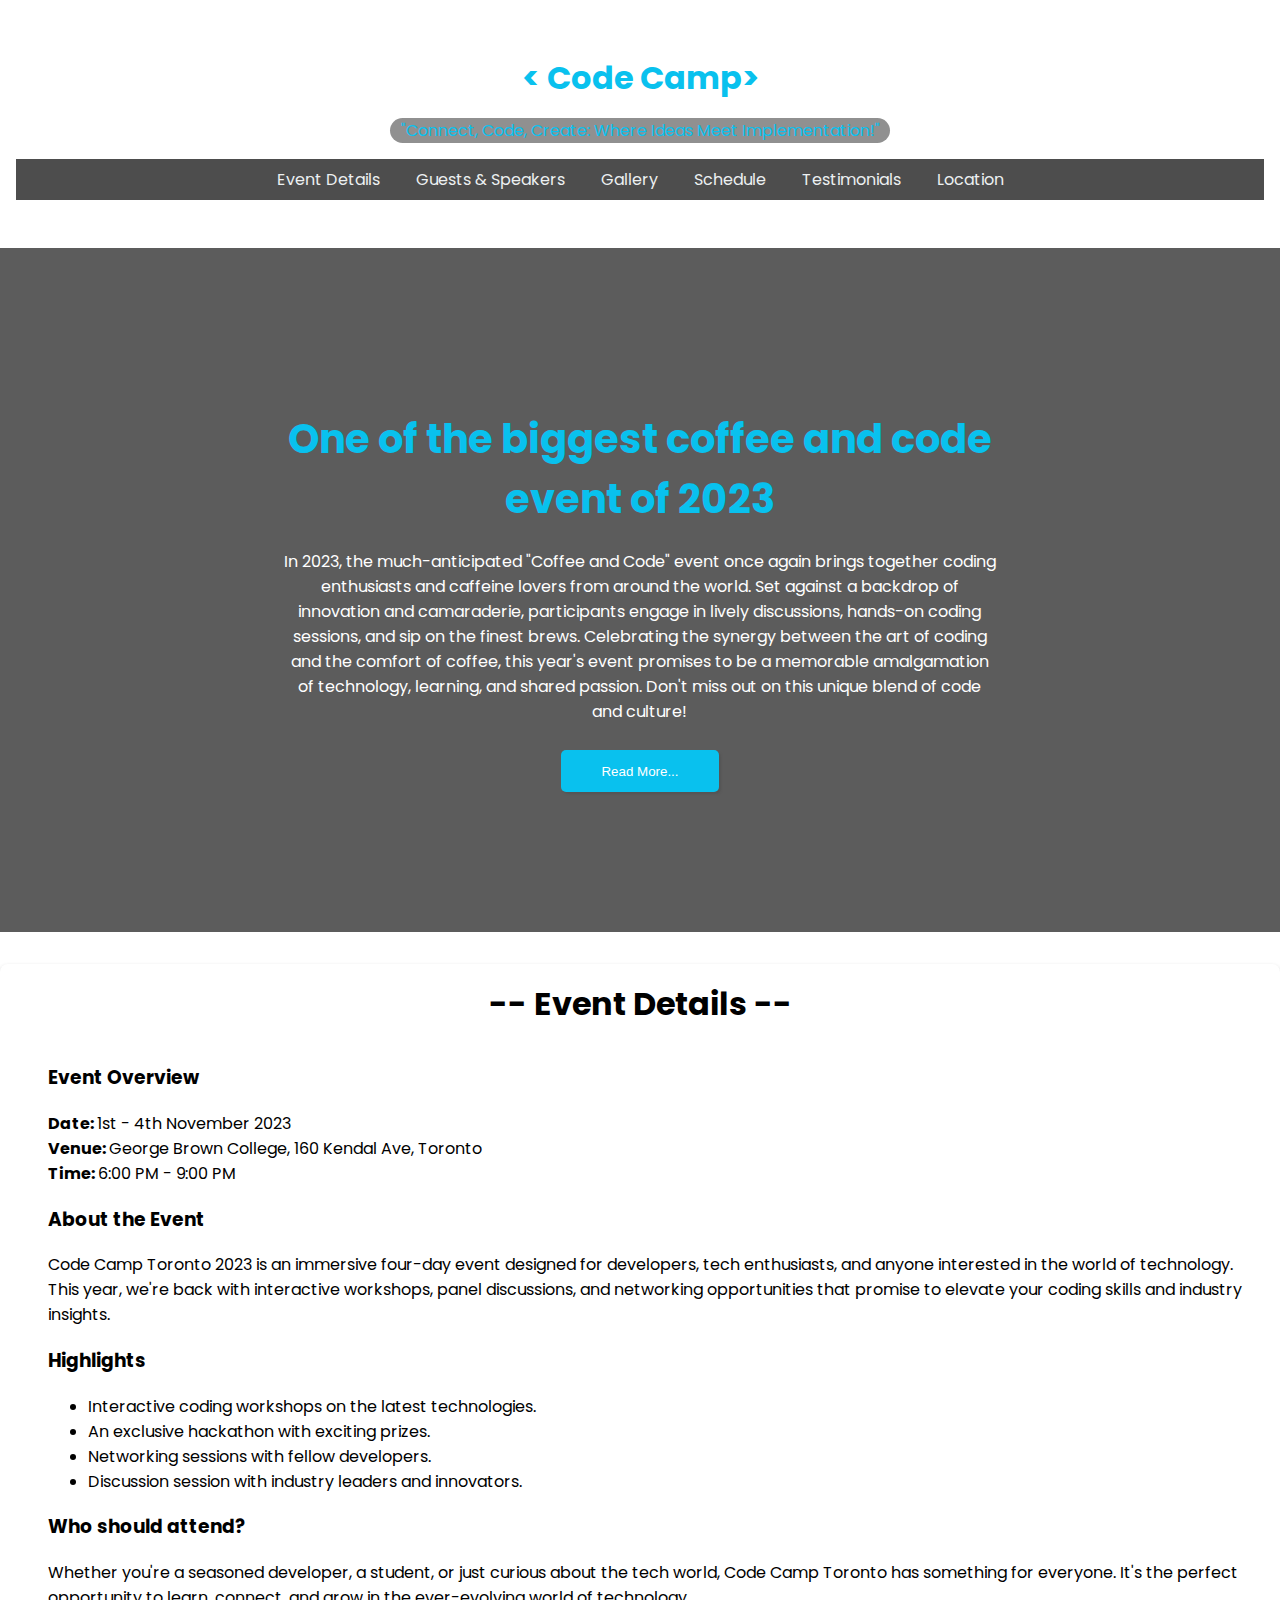
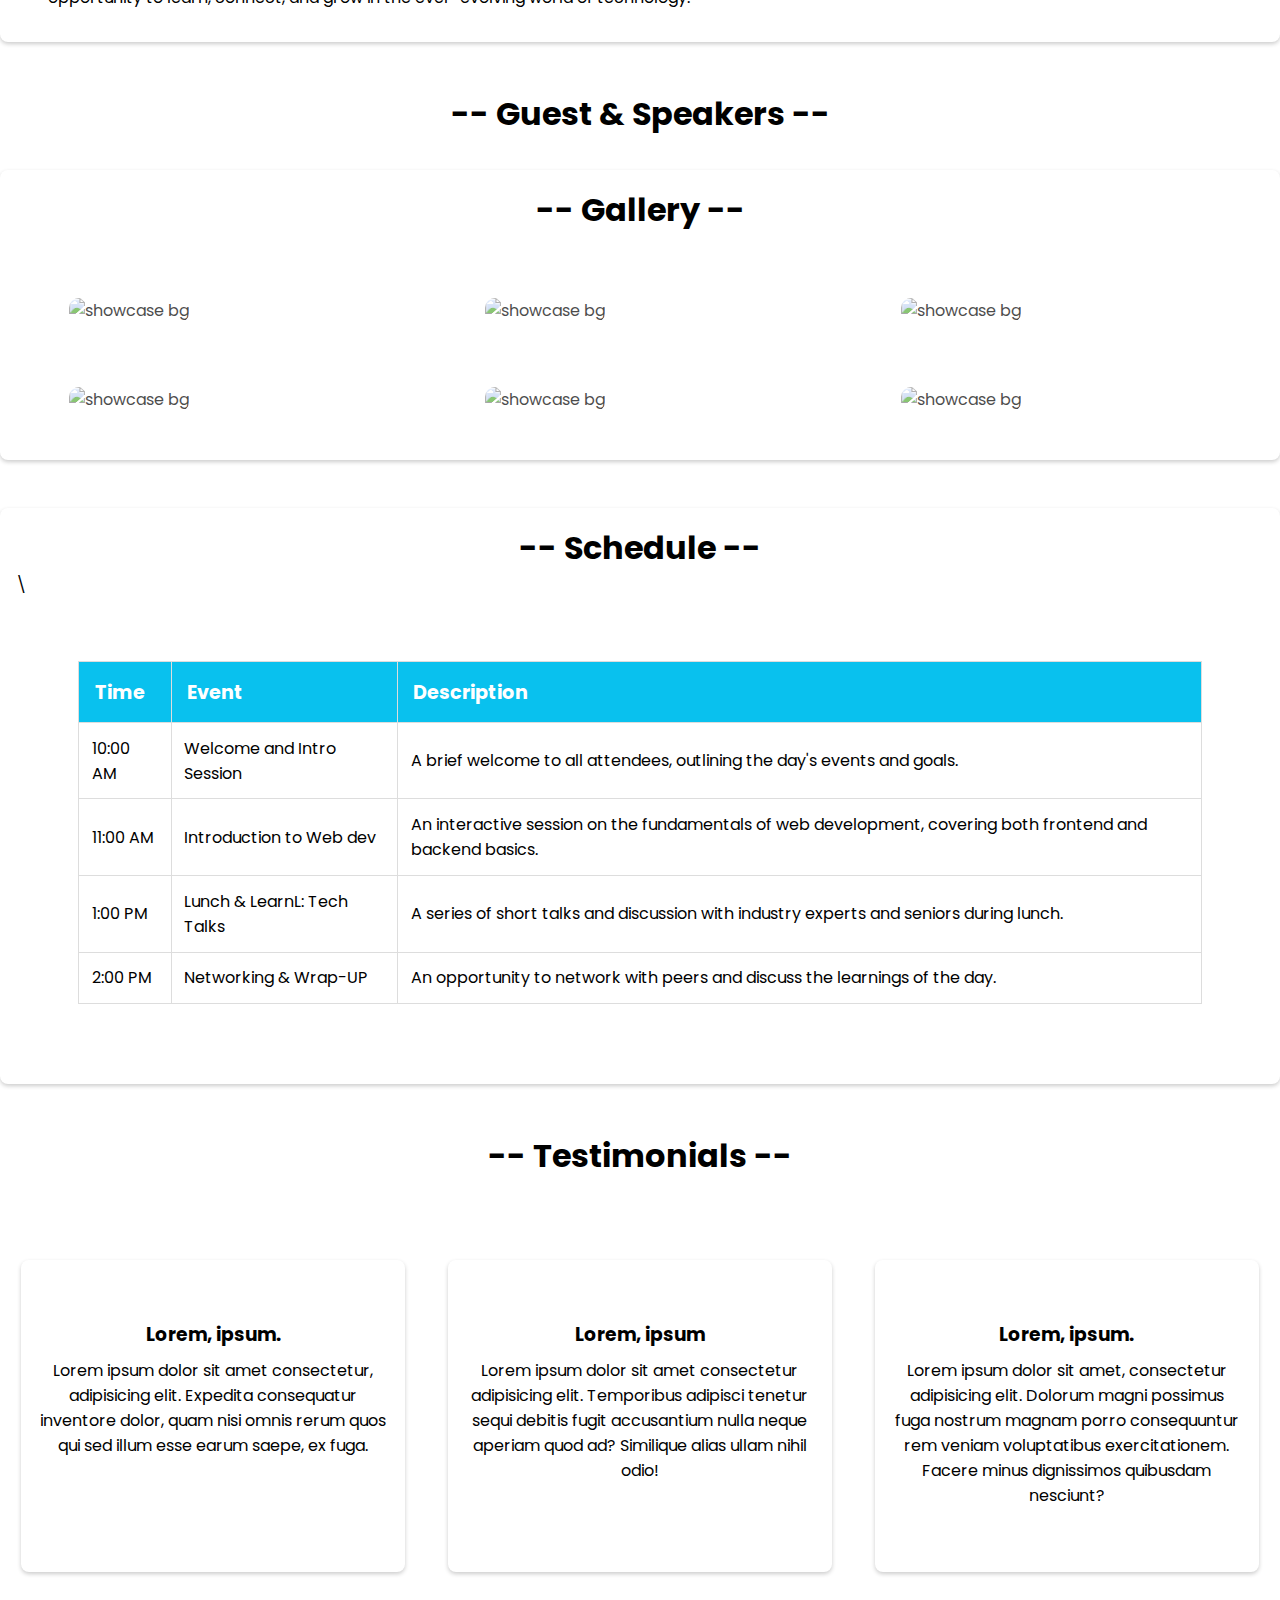
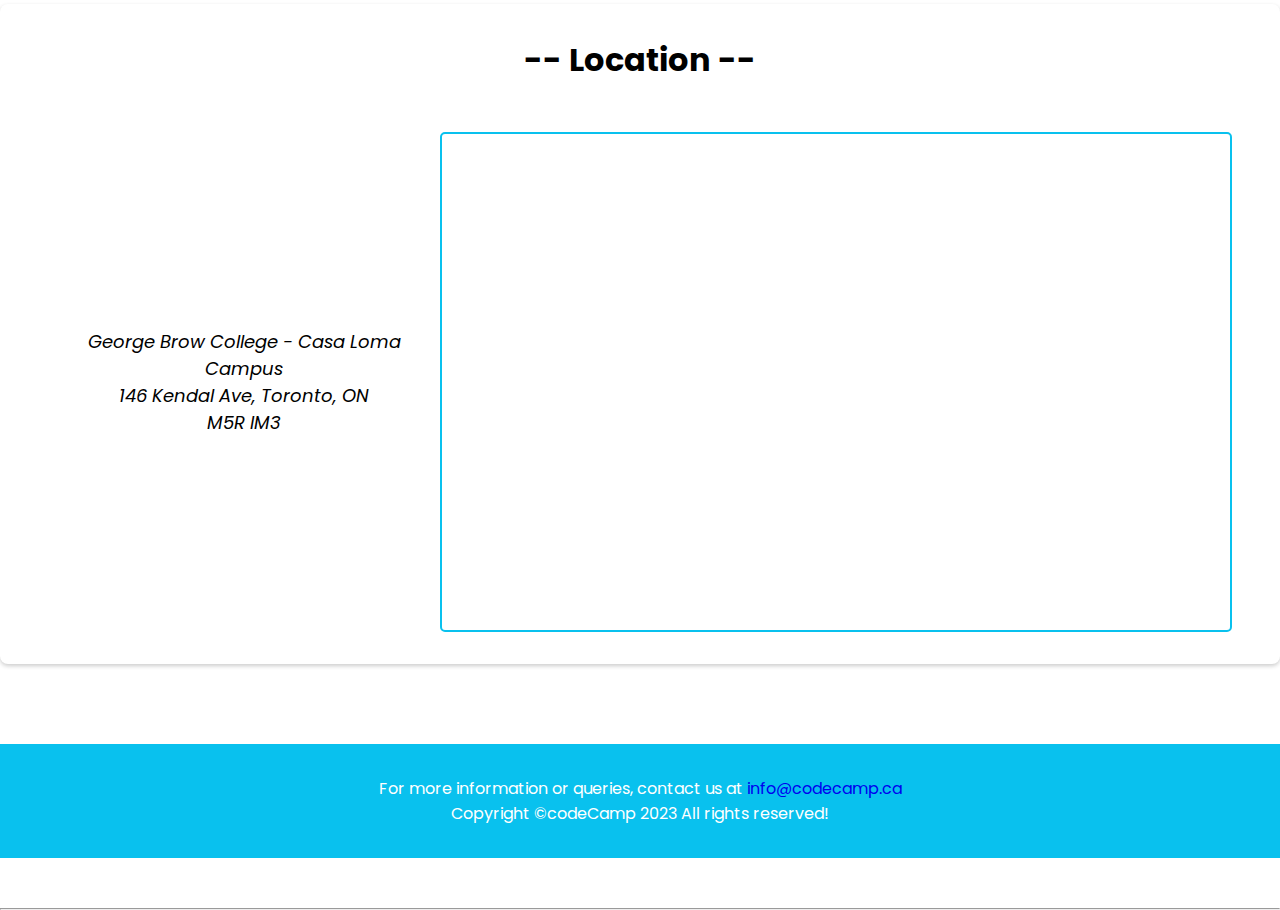
==== index.html @ 3376f79f "Testimonials section completed" ====
<!DOCTYPE html>
<html lang="en">

<head>
    <meta charset="UTF-8">
    <title>Code-Camp</title>
    <meta name="description" content="This is Assignment 02">
    <meta name="keywords" content="assignment 02"> <!-- provides search engines a page's content -->
    <meta name="author" content="Rabi Bhat">
    <link href="assets/img/favicon.ico" rel="shortcut icon">
    <link rel="stylesheet" href="assets/css/main.css">
</head>

<body>
    <header style="background-image: url('assets/img/background.jpg')">
        <div class="logo">
            <p id="logo">
                < Code Camp>
            </p>
            <p class="tagline">"Connect, Code, Create: Where Ideas Meet Implementation!"</p>
        </div>

        <nav>
            <a href="#event-details">Event Details</a>
            <a href="#guests-speakers">Guests & Speakers</a>
            <a href="#gallery">Gallery</a>
            <a href="#schedule">Schedule</a>
            <a href="#testimonials">Testimonials</a>
            <a href="#location">Location</a>
        </nav>
    </header>

    <main>
        <section id="showcase">
            <div class="text">
                <h1>One of the biggest coffee and code event of 2023</h1>
                <p>In 2023, the much-anticipated "Coffee and Code" event once again brings together coding enthusiasts
                    and
                    caffeine lovers from around the world. Set against a backdrop of innovation and camaraderie,
                    participants engage in lively discussions, hands-on coding sessions, and sip on the finest brews.
                    Celebrating the synergy between the art of coding and the comfort of coffee, this year's event
                    promises
                    to be a memorable amalgamation of technology, learning, and shared passion. Don't miss out on this
                    unique blend of code and culture!</p>
                <button>Read More...</button>

            </div>

        </section>

        <section id="event-details">
            <h1>-- Event Details --</h1>
            <div>
                <h3>Event Overview</h3>
                <p>
                    <strong>Date: </strong> 1st - 4th November 2023<br>
                    <strong>Venue: </strong> George Brown College, 160 Kendal Ave, Toronto<br>
                    <strong>Time: </strong> 6:00 PM - 9:00 PM
                </p>

                <h3>About the Event</h3>
                <p>Code Camp Toronto 2023 is an immersive four-day event designed for developers, tech enthusiasts, and
                    anyone interested in the world of technology. This year, we're back with interactive workshops,
                    panel
                    discussions, and networking opportunities that promise to elevate your coding skills and industry
                    insights.</p>

                <h3>Highlights</h3>
                <ul>
                    <li>Interactive coding workshops on the latest technologies.</li>
                    <li>An exclusive hackathon with exciting prizes.</li>
                    <li>Networking sessions with fellow developers.</li>
                    <li>Discussion session with industry leaders and innovators.</li>
                </ul>

                <h3>Who should attend?</h3>
                <p>Whether you're a seasoned developer, a student, or just curious about the tech world, Code Camp
                    Toronto
                    has something for everyone. It's the perfect opportunity to learn, connect, and grow in the
                    ever-evolving world of technology.</p>

            </div>
        </section>

        <section id="guests-speakers">
            <h1>-- Guest & Speakers --</h1>

        </section>

        <section id="gallery">
            <h1>-- Gallery --</h1>
            <div class="container">
                <figure>
                    <img src="assets/img/showcase-bg.png" alt="showcase bg">
                </figure>
                <figure>
                    <img src="assets/img/showcase-bg.png" alt="showcase bg">
                </figure>
                <figure>
                    <img src="assets/img/showcase-bg.png" alt="showcase bg">
                </figure>
                <figure>
                    <img src="assets/img/showcase-bg.png" alt="showcase bg">
                </figure>
                <figure>
                    <img src="assets/img/showcase-bg.png" alt="showcase bg">
                </figure>
                <figure>
                    <img src="assets/img/showcase-bg.png" alt="showcase bg">
                </figure>
            </div>

        </section>

        <section id="schedule">
            <h1>-- Schedule --</h1>
            <table class="schedule">
                <tr>
                    <th>Time</th>
                    <th>Event</th>
                    <th>Description</th>
                </tr>

                <tr>
                    <td>10:00 AM</td>
                    <td>Welcome and Intro Session</td>
                    <td>A brief welcome to all attendees, outlining the day's events and goals.</td>
                </tr>

                <tr>
                    <td>11:00 AM</td>
                    <td>Introduction to Web dev</td>
                    <td>An interactive session on the fundamentals of web development, covering both frontend and
                        backend basics.</td>
                </tr>

                <tr>
                    <td>1:00 PM</td>
                    <td>Lunch & LearnL: Tech Talks</td>
                    <td>A series of short talks and discussion with industry experts and seniors during lunch.</td>
                </tr>

                <tr>
                    <td>2:00 PM</td>
                    <td>Networking & Wrap-UP</td>
                    
                    \<td>An opportunity to network with peers and discuss the learnings of the day.</td>
                </tr>

            </table>

        </section>

        <section id="testimonials">
            <h1>-- Testimonials --</h1>
            <div class="testimonials-container">
                <div class="test">

                    <img src="assets/img/showcase-bg.png" alt="">
                    <div class="test-content">
                        <h3>Lorem, ipsum.</h3>
                        <p>Lorem ipsum dolor sit amet consectetur, adipisicing elit. Expedita consequatur inventore dolor, quam nisi omnis rerum quos qui sed illum esse earum saepe, ex fuga.</p>
                    </div>

                </div>
                <div class="test">

                    <img src="assets/img/showcase-bg.png" alt="">
                    <div class="test-content">
                        <h3>Lorem, ipsum</h3>
                        <p>Lorem ipsum dolor sit amet consectetur adipisicing elit. Temporibus adipisci tenetur sequi debitis fugit accusantium nulla neque aperiam quod ad? Similique alias ullam nihil odio!</p>
                    </div>

                </div>
                <div class="test">

                    <img src="assets/img/showcase-bg.png" alt="">
                    <div class="test-content">
                        <h3>Lorem, ipsum.</h3>
                        <p>Lorem ipsum dolor sit amet, consectetur adipisicing elit. Dolorum magni possimus fuga nostrum magnam porro consequuntur rem veniam voluptatibus exercitationem. Facere minus dignissimos quibusdam nesciunt?</p>
                    </div>

                </div>
            </div>
        </section>

        <section id="location">
            <h1>-- Location --</h1>
            <div class="address-container">
                <address>
                    George Brow College - Casa Loma Campus <br>
                    146 Kendal Ave, Toronto, ON <br>
                    M5R IM3<br>
                </address>
                <iframe
                    src="https://www.google.com/maps/embed?pb=!1m18!1m12!1m3!1d2885.655429259272!2d-79.41340118729914!3d43.676135570980634!2m3!1f0!2f0!3f0!3m2!1i1024!2i768!4f13.1!3m3!1m2!1s0x882b349c7b2e07d1%3A0x78fafe8ff1bee19d!2s160%20Kendal%20Ave%2C%20Toronto%2C%20ON%20M5T%202T9!5e0!3m2!1sen!2sca!4v1698601526900!5m2!1sen!2sca"
                    allowfullscreen="" loading="lazy" referrerpolicy="no-referrer-when-downgrade"></iframe>
            </div>

        </section>

        <footer>
            <p>For more information or queries, contact us at <a href="mailto:info@codecamp.ca">info@codecamp.ca</a></p>
            <p>Copyright &copy;codeCamp 2023 All rights reserved!</p>
        </footer>
    </main>
    <br><br>
    <hr>

    <script src="https://my.gblearn.com/js/loadscript.js"></script>
</body>

</html>
---- assets/css/main.css ----
/*imports*/
@import url('https://fonts.googleapis.com/css2?family=Poppins&display=swap');

/*Global resets*/
*{
    margin: 0;
    box-sizing: border-box;
}

body{
    font-family: "Poppins", Arial, sans-serif;
    font-size: 16px;
    max-width: 1440px;
    margin: auto;
}

header{
    width: 100%;
    /*background-image: linear-gradient(to right, #1abc9c, #16a085);*/
    padding: 2em 1em;
    text-align: center;
    background-size: cover;
}

#logo{
    font-weight: bold;
    color: #09C1EE;
    font-size: 2em;
    margin: 0.7em 0 0.5em 0;
}

.tagline{
    color: #09C1EE;
    max-width: 500px;
    background-color: rgba(33,33,33,0.5);
    border-radius: 1em;
    margin: 0 auto;
}

nav{
    background-color: rgba(33,33,33,0.8);
    padding: 0.5em 0;
    margin-top: 1em;

}

a {
    text-decoration: none;
}

nav a{
    margin: 0 1em;
    color: #ecf0f1;
}

nav a:hover{
    color: #09C1EE;
}

main{
    position: relative;
}


/*Styling for homepage/ showcase section*/

#showcase{
    background-image: url('../img/showcase-bg.png');
    background-size: cover;
    margin-top: 1em;
    height: 76vh;
    position: relative;
    z-index: -2;
    display: flex;
    flex-direction: column;
    align-items: center;
    justify-content: center;
    padding: 1em
}

#showcase::after{
    content: "";
    position: absolute;
    height: 100%;
    width: 100%;
    top: 0;
    left: 0;
    background-color:#333;
    z-index: -1;
    opacity: 0.8;
}

#showcase .text{
    color: #fff;
    max-width: 60%;
    height: 100%;
    text-align: center;
    padding: 1em;
    display: flex;
    flex-direction: column;
    align-items: center;
    justify-content: center;

}

#showcase h1{
    color: #09C1EE;
    margin: 0.5em 0;
    font-size: 2.5em;
}

#showcase button{
    min-width: 100px;
    padding: 1em 3em;
    box-shadow: 2px 2px 2px #555;
    border-radius: 5px;
    margin-top: 2em;
    background-color: #09C1EE;
    color: #fff;
    transition: transform 100ms ease-in-out;
    border: none;
}

button:hover{
    transform: scale(0.98);
    cursor: pointer;
}

main section{
    margin-top: 3em;
}

main h1{
    text-align: center;
}


/*Styling for event details section*/

#event-details{
    padding: 1em;
    margin: 2em 0;
    border-radius: 8px;
    box-shadow: 0 2px 4px rgba(0, 0, 0, 0.2);
}

#event-details div{
    margin-left: 1em;
    padding: 1em;
}

#event-details h3{
    margin: 1em 0;
}


/*Styling for gallery section*/

#gallery{
    padding: 1em;
    margin: 2em 0;
    border-radius: 8px;
    box-shadow: 0 2px 4px rgba(0, 0, 0, 0.2);
}

#gallery .container{
    margin-top: 2em;
    width: 100%;
    display: flex;
    flex-wrap: wrap;
    justify-content: space-around;
}

#gallery figure{
    width: 30%;
    height: auto;
    border-radius: 10px;
}

#gallery img{
    width: 90%;
    margin: 2em;
    border-radius: 10px;
    opacity: 0.7;
    transition: all .3s  ease-in-out;
}

#gallery img:hover{
    opacity: 1;
    cursor: pointer;
    transform: scale(1.1);
}


/*Styling for schedule section*/

#schedule{
    padding: 1em;
    border-radius: 8px;
    box-shadow: 0 2px 4px rgba(0, 0, 0, 0.2);
}

#schedule table{
    width: 90%;
    margin: 4em auto;
    border-collapse: collapse;
}

#schedule th, #schedule td{
    border: 1px solid #ddd;
    padding: 0.8em;
    text-align: left;
}

#schedule th{
    background-color: #09C1EE;
    color: #fff;
    font-size: 1.2em;

}


/*Styling for location section*/


#location{
    padding: 2em 3em;
    margin: 2em 0;
    border-radius: 8px;
    box-shadow: 0 2px 4px rgba(0, 0, 0, 0.2);
}

#location .address-container{
    display: flex;
    justify-content: space-between;
    align-items: center;
    margin-top: 3em;

}

#location .address-container address{
    max-width: 400px;
    text-align: center;
    font-size: 18px;
}
#location .address-container iframe{
    border: 2px solid #09C1EE;
    border-radius: 5px;
    width: 800px;
    height: 500px;
}


/*Styling for footer section*/

footer{
    background-color: #09C1EE;
    color: #fff;
    padding: 2em;
    margin-top: 5em;
    text-align: center;
}

/* Styling for testimonial section */

#testimonials .testimonials-container{
    margin-top: 5em;
    display: flex;
    flex-wrap: wrap;
    flex-basis: 50%;
    justify-content: space-around;
}

#testimonials img{
    border-radius: 50%;
    width: 45%;
    height: auto;
}
.test{
    width: 30%;
    text-align: center;
    border-radius: 8px;
    box-shadow: 0 2px 4px rgba(0, 0, 0, 0.2);
    padding-bottom: 3em;
}
.content-box{
    width: 100%;
}
.test-content{
    text-align: center;
    padding: 1em;
}
.test-content h3{
    margin-top: 1em;
}
.test-content p{
    margin-top: 1vh;
    text-align: center;

}
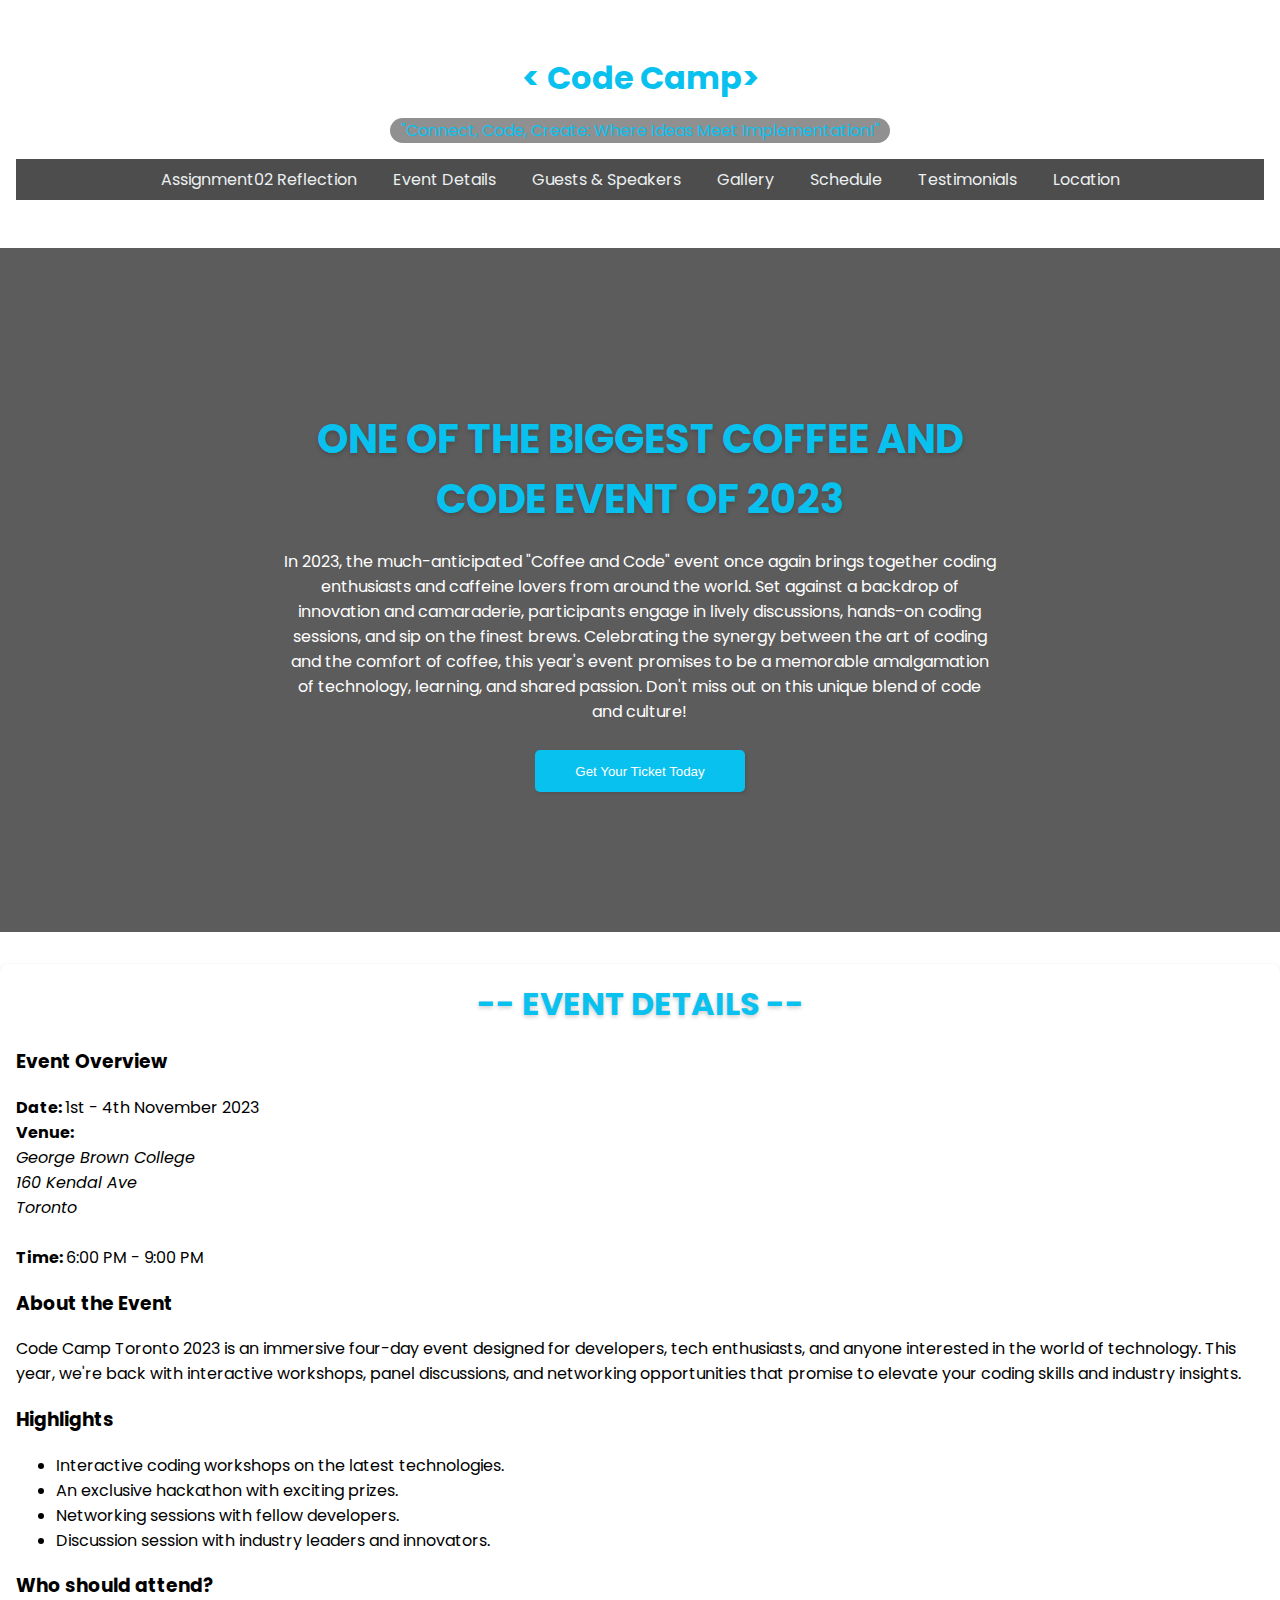
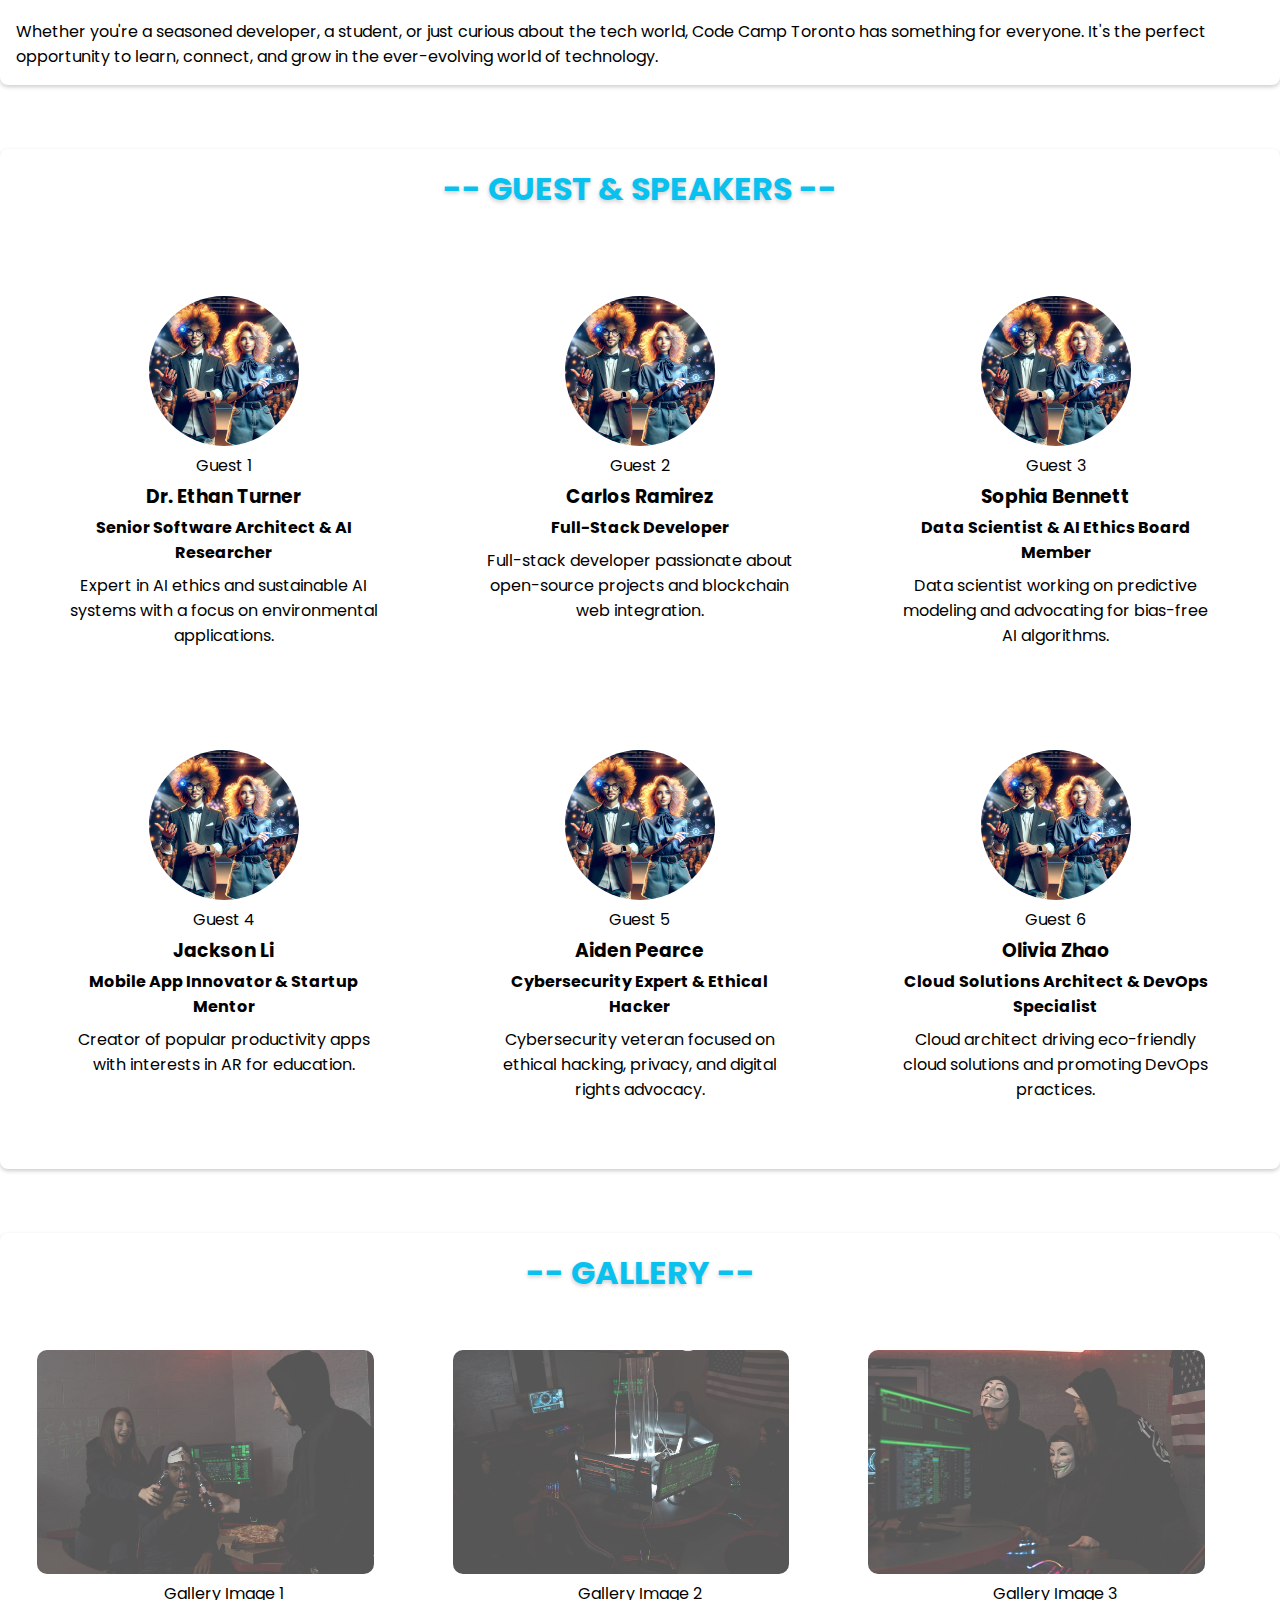
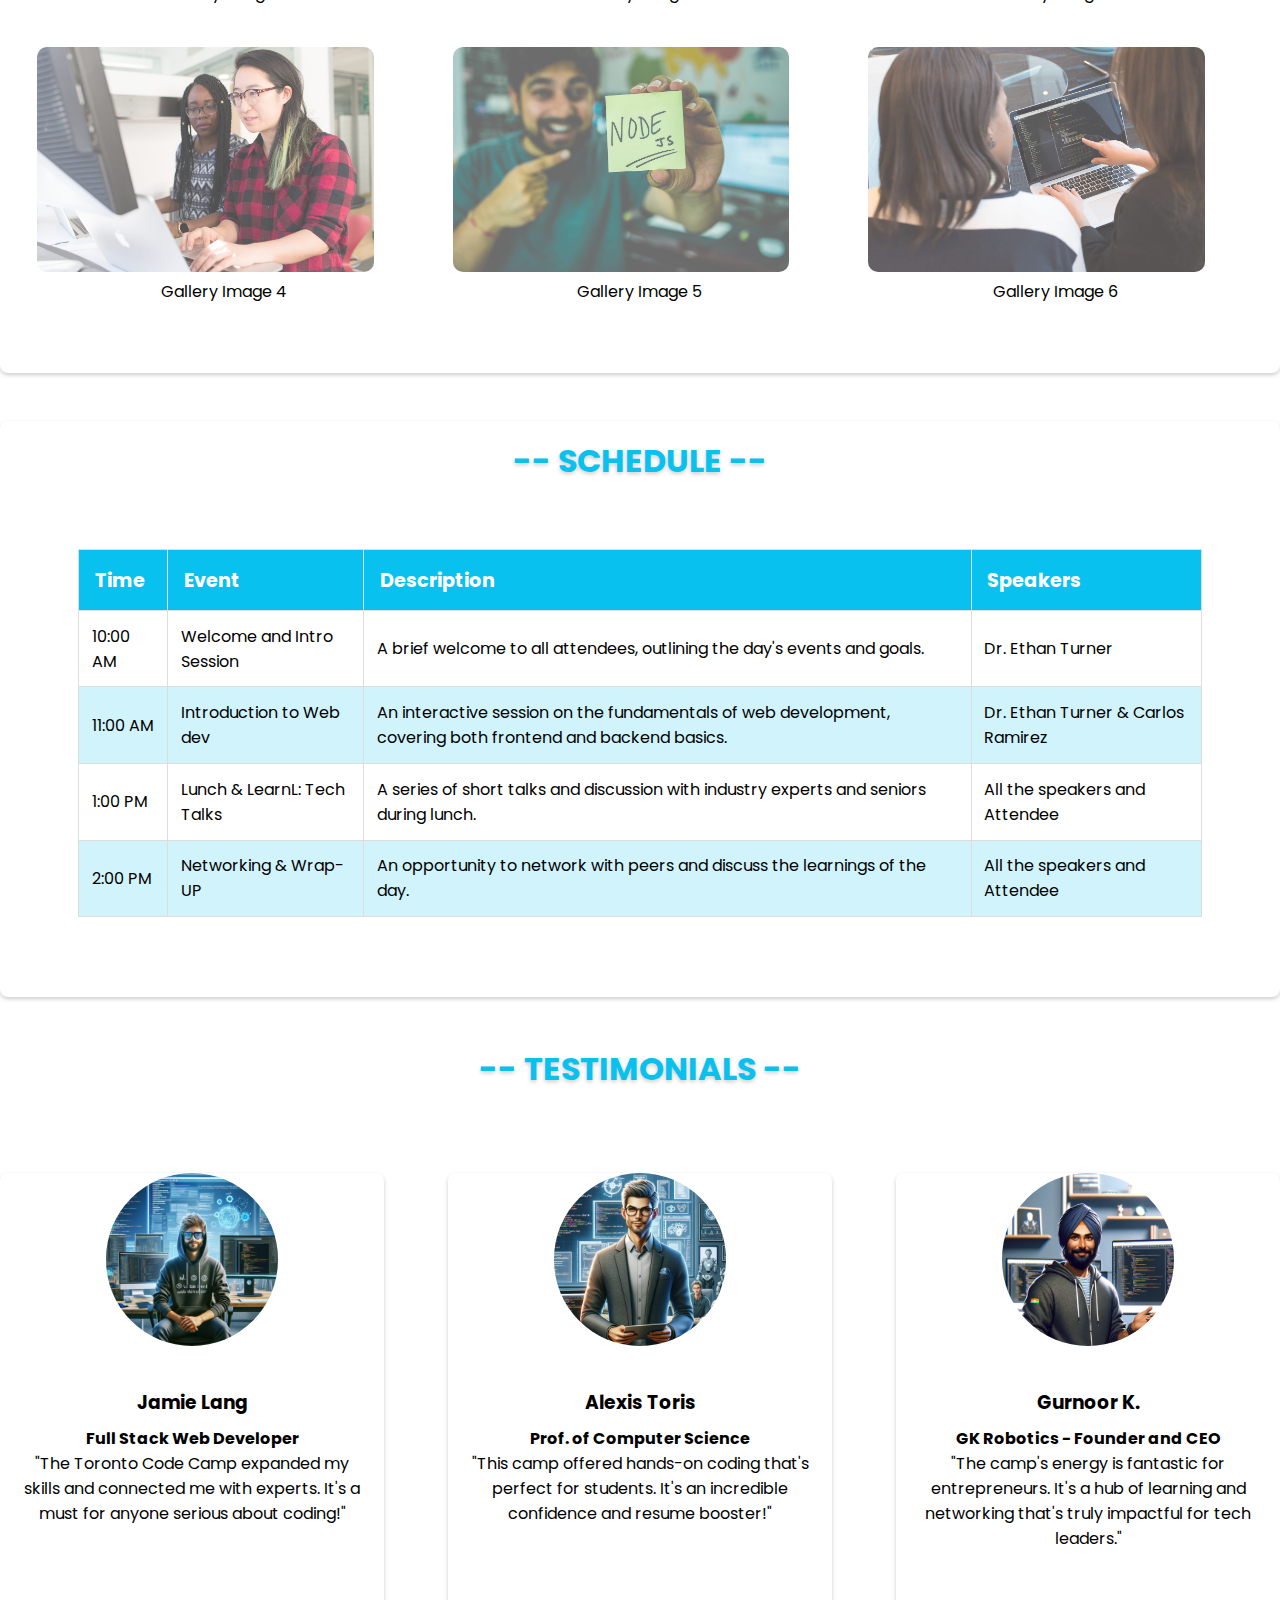
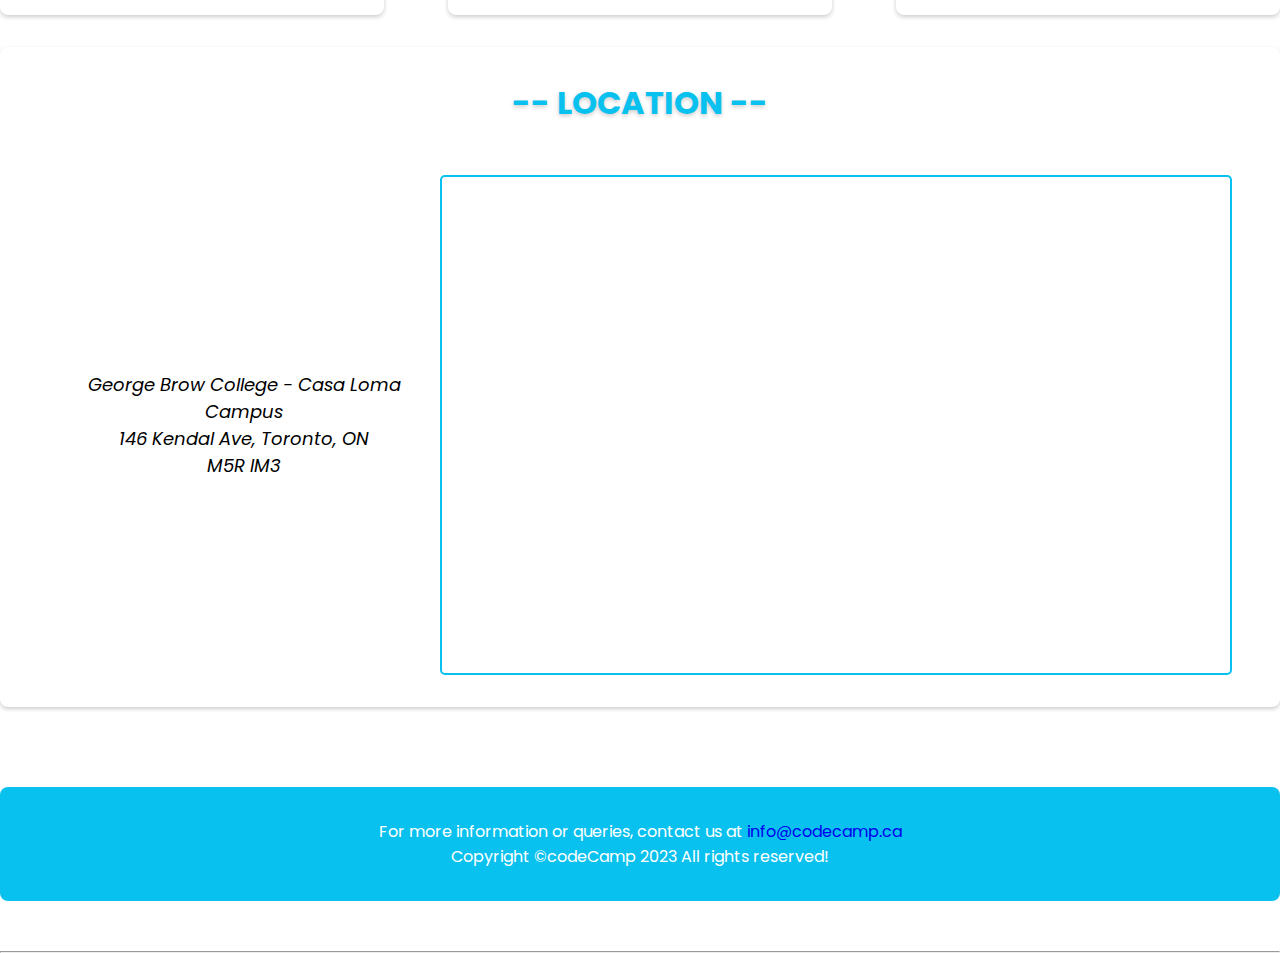
==== commit 711b10f2: "Everything is polished and made better" ====
--- a/index.html
+++ b/index.html
@@ -7,8 +7,8 @@
     <meta name="description" content="This is Assignment 02">
     <meta name="keywords" content="assignment 02"> <!-- provides search engines a page's content -->
     <meta name="author" content="Rabi Bhat">
+    <link rel="stylesheet" href="assets/css/main.css">
     <link href="assets/img/favicon.ico" rel="shortcut icon">
-    <link rel="stylesheet" href="assets/css/main.css">
 </head>
 
 <body>
@@ -21,8 +21,9 @@
         </div>
 
         <nav>
+            <a href="assignment2-reflection.html">Assignment02 Reflection</a>
             <a href="#event-details">Event Details</a>
-            <a href="#guests-speakers">Guests & Speakers</a>
+            <a href="#guests">Guests & Speakers</a>
             <a href="#gallery">Gallery</a>
             <a href="#schedule">Schedule</a>
             <a href="#testimonials">Testimonials</a>
@@ -32,7 +33,7 @@
 
     <main>
         <section id="showcase">
-            <div class="text">
+            <article class="text">
                 <h1>One of the biggest coffee and code event of 2023</h1>
                 <p>In 2023, the much-anticipated "Coffee and Code" event once again brings together coding enthusiasts
                     and
@@ -42,19 +43,19 @@
                     promises
                     to be a memorable amalgamation of technology, learning, and shared passion. Don't miss out on this
                     unique blend of code and culture!</p>
-                <button>Read More...</button>
-
-            </div>
+                <button>Get Your Ticket Today</button>
+
+            </article>
 
         </section>
 
         <section id="event-details">
             <h1>-- Event Details --</h1>
-            <div>
+            <article>
                 <h3>Event Overview</h3>
                 <p>
-                    <strong>Date: </strong> 1st - 4th November 2023<br>
-                    <strong>Venue: </strong> George Brown College, 160 Kendal Ave, Toronto<br>
+                    <strong>Date: </strong> <time>1st - 4th November 2023</time><br>
+                    <strong>Venue: </strong> <address>George Brown College<br>160 Kendal Ave<br>Toronto</address><br>
                     <strong>Time: </strong> 6:00 PM - 9:00 PM
                 </p>
 
@@ -79,114 +80,200 @@
                     has something for everyone. It's the perfect opportunity to learn, connect, and grow in the
                     ever-evolving world of technology.</p>
 
-            </div>
-        </section>
-
-        <section id="guests-speakers">
+            </article>
+        </section>
+
+        <section id="guests">
             <h1>-- Guest & Speakers --</h1>
-
-        </section>
+            <article class="container">
+                <div class="guest">
+                    <figure>
+                        <img src="assets/img/guests/guest(1).png" alt="guest 1">
+                        <figcaption>Guest 1</figcaption>
+                    </figure>
+
+                    <h3>Dr. Ethan Turner </h3>
+                    <p><strong>Senior Software Architect & AI Researcher</strong></p>
+                    <p>Expert in AI ethics and sustainable AI systems with a focus on environmental applications.</p>
+                </div>
+                <div class="guest">
+                    <figure>
+                        <img src="assets/img/guests/guest(1).png" alt="guest 1">
+                        <figcaption>Guest 2</figcaption>
+                    </figure>
+                    <h3>Carlos Ramirez </h3>
+                    <p><strong>Full-Stack Developer</strong></p>
+                    <p>Full-stack developer passionate about open-source projects and blockchain web integration.</p>
+                </div>
+                <div class="guest">
+                    <figure>
+                        <img src="assets/img/guests/guest(1).png" alt="guest 1">
+                        <figcaption>Guest 3</figcaption>
+                    </figure>
+                    <h3>Sophia Bennett </h3>
+                    <p><strong>Data Scientist & AI Ethics Board Member</strong></p>
+                    <p>Data scientist working on predictive modeling and advocating for bias-free AI algorithms.</p>
+                </div>
+                <div class="guest">
+                    <figure>
+                        <img src="assets/img/guests/guest(1).png" alt="guest 1">
+                        <figcaption>Guest 4</figcaption>
+                    </figure>
+                    <h3>Jackson Li </h3>
+                    <p><strong>Mobile App Innovator & Startup Mentor</strong></p>
+                    <p>Creator of popular productivity apps with interests in AR for education.</p>
+                </div>
+                <div class="guest">
+                    <figure>
+                        <img src="assets/img/guests/guest(1).png" alt="guest 1">
+                        <figcaption>Guest 5</figcaption>
+                    </figure>
+                    <h3>Aiden Pearce </h3>
+                    <p><strong>Cybersecurity Expert & Ethical Hacker</strong></p>
+                    <p>Cybersecurity veteran focused on ethical hacking, privacy, and digital rights advocacy.</p>
+                </div>
+                <div class="guest">
+                    <figure>
+                        <img src="assets/img/guests/guest(1).png" alt="guest 1">
+                        <figcaption>Guest 6</figcaption>
+                    </figure>
+                    <h3>Olivia Zhao </h3>
+                    <p><strong>Cloud Solutions Architect & DevOps Specialist</strong></p>
+                    <p>Cloud architect driving eco-friendly cloud solutions and promoting DevOps practices.</p>
+                </div>
+            </article>
+
+        </section>
+
 
         <section id="gallery">
             <h1>-- Gallery --</h1>
-            <div class="container">
-                <figure>
-                    <img src="assets/img/showcase-bg.png" alt="showcase bg">
-                </figure>
-                <figure>
-                    <img src="assets/img/showcase-bg.png" alt="showcase bg">
-                </figure>
-                <figure>
-                    <img src="assets/img/showcase-bg.png" alt="showcase bg">
-                </figure>
-                <figure>
-                    <img src="assets/img/showcase-bg.png" alt="showcase bg">
-                </figure>
-                <figure>
-                    <img src="assets/img/showcase-bg.png" alt="showcase bg">
-                </figure>
-                <figure>
-                    <img src="assets/img/showcase-bg.png" alt="showcase bg">
-                </figure>
-            </div>
+            <article class="container">
+
+                    <figure>
+                        <a href="assets/img/Gallery/gallery-img(1).jpg" target="_blank">
+                            <img src="assets/img/Gallery/gallery-img(1).jpg" alt="gallery-img 1">
+                        </a>
+                        <figcaption>Gallery Image 1</figcaption>
+                    </figure>
+
+                <figure>
+                    <a href="assets/img/Gallery/gallery-img(2).jpg" target="_blank">
+                        <img src="assets/img/Gallery/gallery-img(2).jpg" alt="gallery-img 2">
+                    </a>
+                    <figcaption>Gallery Image 2</figcaption>
+                </figure>
+                <figure>
+                    <a href="assets/img/Gallery/gallery-img(3).jpg" target="_blank">
+                        <img src="assets/img/Gallery/gallery-img(3).jpg" alt="gallery-img 3">
+                    </a>
+                    <figcaption>Gallery Image 3</figcaption>
+                </figure>
+                <figure>
+                    <a href="assets/img/Gallery/gallery-img(4).jpg" target="_blank">
+                        <img src="assets/img/Gallery/gallery-img(4).jpg" alt="gallery-img 4">
+                    </a>
+                    <figcaption>Gallery Image 4</figcaption>
+                </figure>
+                <figure>
+                    <a href="assets/img/Gallery/gallery-img(5).jpg" target="_blank">
+                        <img src="assets/img/Gallery/gallery-img(5).jpg" alt="gallery-img 5">
+                    </a>
+                    <figcaption>Gallery Image 5</figcaption>
+                </figure>
+                <figure>
+                    <a href="assets/img/Gallery/gallery-img(6).jpg" target="_blank">
+                        <img src="assets/img/Gallery/gallery-img(6).jpg" alt="gallery-img 6">
+                    </a>
+                    <figcaption>Gallery Image 6</figcaption>
+                </figure>
+            </article>
 
         </section>
 
         <section id="schedule">
             <h1>-- Schedule --</h1>
             <table class="schedule">
-                <tr>
-                    <th>Time</th>
-                    <th>Event</th>
-                    <th>Description</th>
-                </tr>
-
-                <tr>
-                    <td>10:00 AM</td>
-                    <td>Welcome and Intro Session</td>
-                    <td>A brief welcome to all attendees, outlining the day's events and goals.</td>
-                </tr>
-
-                <tr>
-                    <td>11:00 AM</td>
-                    <td>Introduction to Web dev</td>
-                    <td>An interactive session on the fundamentals of web development, covering both frontend and
-                        backend basics.</td>
-                </tr>
-
-                <tr>
-                    <td>1:00 PM</td>
-                    <td>Lunch & LearnL: Tech Talks</td>
-                    <td>A series of short talks and discussion with industry experts and seniors during lunch.</td>
-                </tr>
-
-                <tr>
-                    <td>2:00 PM</td>
-                    <td>Networking & Wrap-UP</td>
-                    
-                    \<td>An opportunity to network with peers and discuss the learnings of the day.</td>
-                </tr>
-
+                <thead>
+                    <tr>
+                        <th>Time</th>
+                        <th>Event</th>
+                        <th>Description</th>
+                        <th>Speakers</th>
+                    </tr>
+                </thead>
+
+                <tbody>
+                    <tr>
+                        <td><time>10:00 AM</time></td>
+                        <td>Welcome and Intro Session</td>
+                        <td>A brief welcome to all attendees, outlining the day's events and goals.</td>
+                        <td>Dr. Ethan Turner</td>
+                    </tr>
+    
+                    <tr>
+                        <td><time>11:00 AM</time></td>
+                        <td>Introduction to Web dev</td>
+                        <td>An interactive session on the fundamentals of web development, covering both frontend and backend basics.</td>
+                        <td>Dr. Ethan Turner & Carlos Ramirez</td>
+                    </tr>
+    
+                    <tr>
+                        <td><time>1:00 PM</time></td>
+                        <td>Lunch & LearnL: Tech Talks</td>
+                        <td>A series of short talks and discussion with industry experts and seniors during lunch.</td>
+                        <td>All the speakers and Attendee</td>
+                    </tr>
+    
+                    <tr>
+                        <td><time>2:00 PM</time></td>
+                        <td>Networking & Wrap-UP</td>
+                        <td>An opportunity to network with peers and discuss the learnings of the day.</td>
+                        <td>All the speakers and Attendee</td>
+                    </tr>
+                </tbody>
             </table>
-
         </section>
 
         <section id="testimonials">
             <h1>-- Testimonials --</h1>
-            <div class="testimonials-container">
+            <article class="testimonials-container">
                 <div class="test">
 
-                    <img src="assets/img/showcase-bg.png" alt="">
+                    <img src="assets/img/testimonial-img (1).png" alt="">
                     <div class="test-content">
-                        <h3>Lorem, ipsum.</h3>
-                        <p>Lorem ipsum dolor sit amet consectetur, adipisicing elit. Expedita consequatur inventore dolor, quam nisi omnis rerum quos qui sed illum esse earum saepe, ex fuga.</p>
+                        <h3>Jamie Lang</h3>
+                        <p><strong>Full Stack Web Developer</strong></p>
+                        <blockquote>"The Toronto Code Camp expanded my skills and connected me with experts. It's a must for anyone serious about coding!"</blockquote>
                     </div>
 
                 </div>
                 <div class="test">
 
-                    <img src="assets/img/showcase-bg.png" alt="">
+                    <img src="assets/img/testimonial-img (2).png" alt="">
                     <div class="test-content">
-                        <h3>Lorem, ipsum</h3>
-                        <p>Lorem ipsum dolor sit amet consectetur adipisicing elit. Temporibus adipisci tenetur sequi debitis fugit accusantium nulla neque aperiam quod ad? Similique alias ullam nihil odio!</p>
+                        <h3>Alexis Toris</h3>
+                        <p><strong>Prof. of Computer Science</strong></p>
+                        <blockquote>"This camp offered hands-on coding that's perfect for students. It's an incredible confidence and resume booster!"</blockquote>
                     </div>
 
                 </div>
                 <div class="test">
 
-                    <img src="assets/img/showcase-bg.png" alt="">
+                    <img src="assets/img/testimonial-img (3).png" alt="">
                     <div class="test-content">
-                        <h3>Lorem, ipsum.</h3>
-                        <p>Lorem ipsum dolor sit amet, consectetur adipisicing elit. Dolorum magni possimus fuga nostrum magnam porro consequuntur rem veniam voluptatibus exercitationem. Facere minus dignissimos quibusdam nesciunt?</p>
+                        <h3>Gurnoor K.</h3>
+                        <p><strong>GK Robotics - Founder and CEO</strong></p>
+                        <blockquote>"The camp's energy is fantastic for entrepreneurs. It's a hub of learning and networking that's truly impactful for tech leaders."</blockquote>
                     </div>
 
                 </div>
-            </div>
+            </article>
         </section>
 
         <section id="location">
             <h1>-- Location --</h1>
-            <div class="address-container">
+            <article class="address-container">
                 <address>
                     George Brow College - Casa Loma Campus <br>
                     146 Kendal Ave, Toronto, ON <br>
@@ -195,7 +282,7 @@
                 <iframe
                     src="https://www.google.com/maps/embed?pb=!1m18!1m12!1m3!1d2885.655429259272!2d-79.41340118729914!3d43.676135570980634!2m3!1f0!2f0!3f0!3m2!1i1024!2i768!4f13.1!3m3!1m2!1s0x882b349c7b2e07d1%3A0x78fafe8ff1bee19d!2s160%20Kendal%20Ave%2C%20Toronto%2C%20ON%20M5T%202T9!5e0!3m2!1sen!2sca!4v1698601526900!5m2!1sen!2sca"
                     allowfullscreen="" loading="lazy" referrerpolicy="no-referrer-when-downgrade"></iframe>
-            </div>
+            </article>
 
         </section>
 
--- a/assets/css/main.css
+++ b/assets/css/main.css
@@ -121,17 +121,15 @@
     border: none;
 }
 
-button:hover{
-    transform: scale(0.98);
-    cursor: pointer;
-}
-
 main section{
     margin-top: 3em;
 }
 
 main h1{
     text-align: center;
+    color: #09C1EE;
+    text-transform: uppercase;
+    text-shadow: 0 2px 4px rgba(0, 0, 0, 0.2);
 }
 
 
@@ -153,33 +151,87 @@
     margin: 1em 0;
 }
 
-
-/*Styling for gallery section*/
-
-#gallery{
-    padding: 1em;
-    margin: 2em 0;
-    border-radius: 8px;
-    box-shadow: 0 2px 4px rgba(0, 0, 0, 0.2);
-}
-
-#gallery .container{
+/*Styling for guests section*/
+
+#guests{
+    padding: 1em;
+    margin: 4em 0;
+    border-radius: 8px;
+    box-shadow: 0 2px 4px rgba(0, 0, 0, 0.2);
+}
+
+#guests .container{
     margin-top: 2em;
     width: 100%;
     display: flex;
     flex-wrap: wrap;
     justify-content: space-around;
 }
+
+#guests .guest{
+    width: 30%;
+    text-align: center;
+    margin: 1.2em auto;
+    padding: 2em;
+    transition: all 0.3s ease-in-out;
+}
+
+#guests .guest:hover{
+    background-color: rgba(9, 193, 238, 0.2);
+    border-radius: 8px;
+    cursor: pointer;
+    box-shadow: 0 2px 4px rgba(0, 0, 0, 0.1);
+}
+
+#guests h3{
+    margin: 0.2em auto;
+}
+
+#guests p strong{
+    display: block;
+    margin-bottom: 0.5em;
+}
+
+#guests img{
+    width: 150px;
+    height: 150px;
+    border-radius: 100%;
+}
+
+
+
+/*Styling for gallery section*/
+
+#gallery{
+    padding: 1em;
+    margin: 2em 0;
+    border-radius: 8px;
+    box-shadow: 0 2px 4px rgba(0, 0, 0, 0.2);
+}
+
+#gallery .container{
+    margin: 2em 0;
+    width: 100%;
+    position: relative;
+    overflow: hidden;
+}
+
 
 #gallery figure{
     width: 30%;
     height: auto;
+    margin: 1.66%;
     border-radius: 10px;
+    float: left;
+
+}
+
+#gallery figcaption{
+    text-align: center;
 }
 
 #gallery img{
     width: 90%;
-    margin: 2em;
     border-radius: 10px;
     opacity: 0.7;
     transition: all .3s  ease-in-out;
@@ -188,8 +240,9 @@
 #gallery img:hover{
     opacity: 1;
     cursor: pointer;
-    transform: scale(1.1);
-}
+    transform: scale(1.03);
+}
+
 
 
 /*Styling for schedule section*/
@@ -217,6 +270,10 @@
     color: #fff;
     font-size: 1.2em;
 
+}
+
+#schedule tr:nth-child(even){
+    background-color: #09c0ee31;
 }
 
 
@@ -259,6 +316,7 @@
     padding: 2em;
     margin-top: 5em;
     text-align: center;
+    border-radius: 8px;
 }
 
 /* Styling for testimonial section */
@@ -268,7 +326,7 @@
     display: flex;
     flex-wrap: wrap;
     flex-basis: 50%;
-    justify-content: space-around;
+    justify-content: space-between;
 }
 
 #testimonials img{
